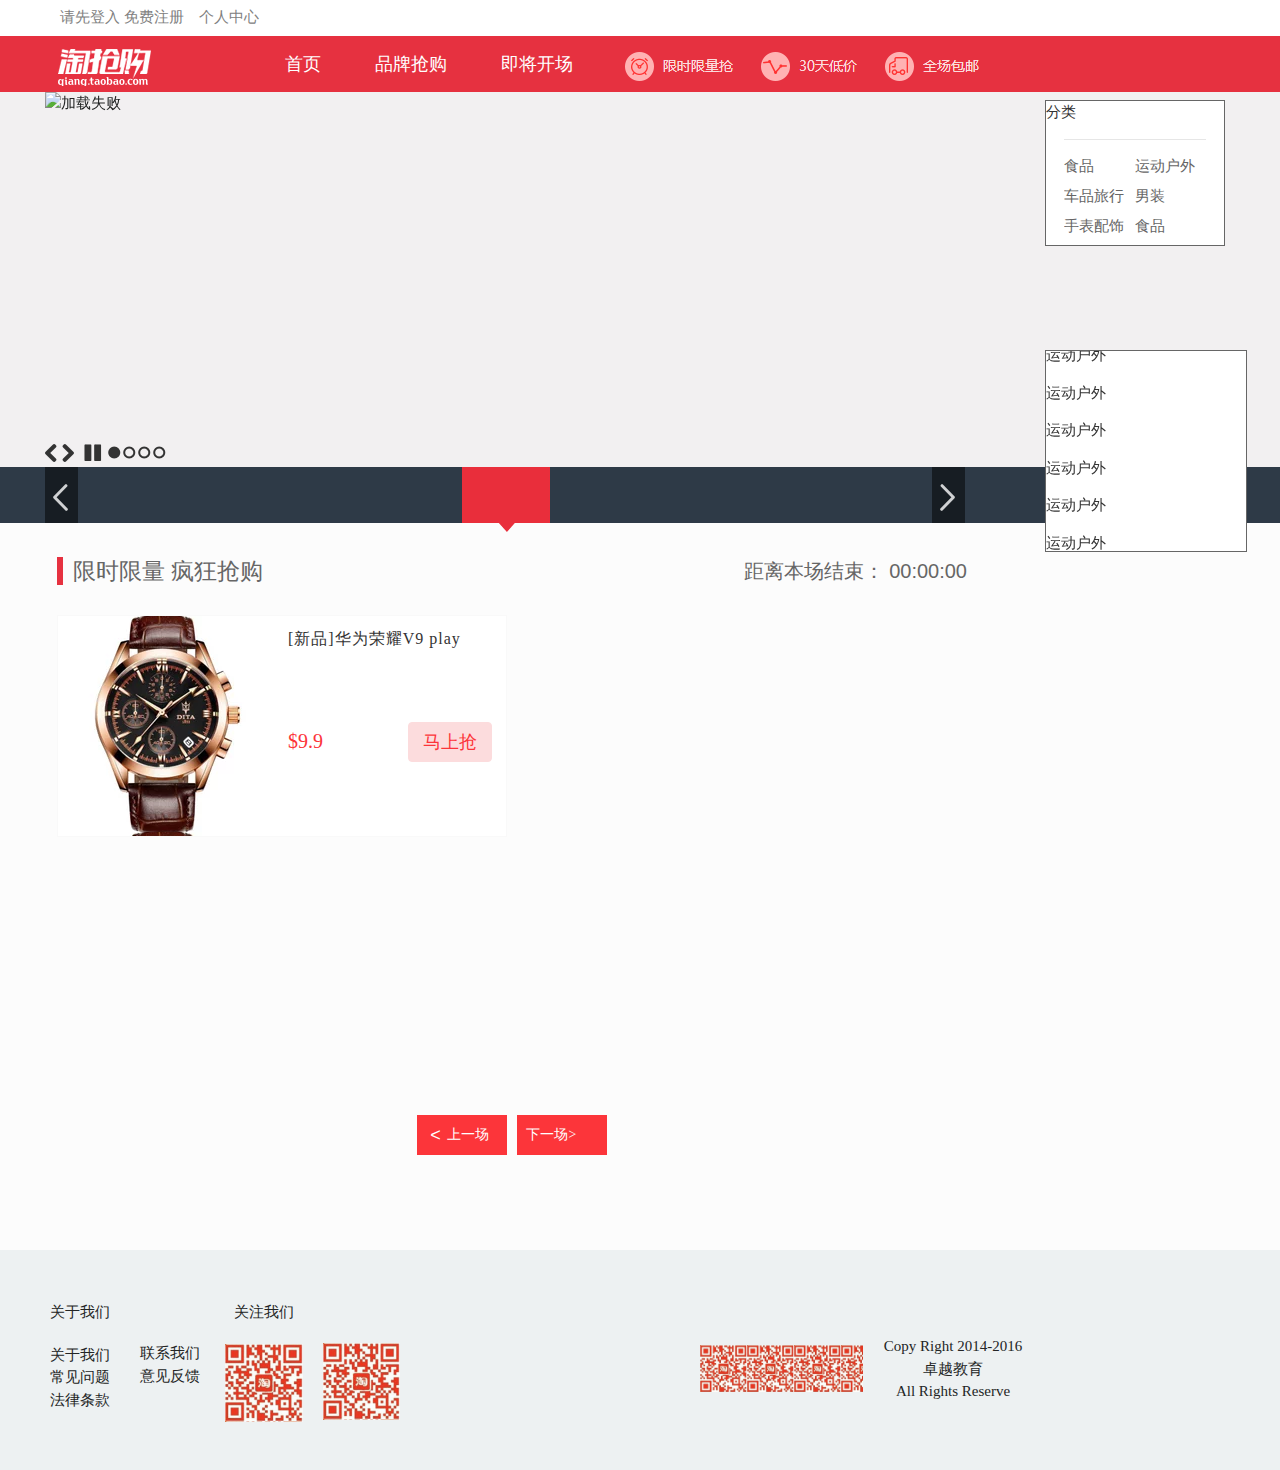
==== 电商秒杀/index.html @ d6d314f8 "秒杀前台" ====
<!DOCTYPE html>
<html>
<head lang="en">
    <meta charset="UTF-8">
    <title>秒杀首页</title>
</head>
<link rel="stylesheet" href="./css/index.css"/>
<link rel="stylesheet" href="css/example.css">
<link rel="stylesheet" href="css/font-awesome.min.css">
<body>
<div id='rtt'></div>
<!-----------------------登入-------------- -->
    <div id="sitenav">
        <div id="safe_nav">
            <ul>
                <li class="sitelogin" id="not_login">
                    <div>
                        <span class="h to_log_re" >请先登入</span>
                        <span class="h to_log_re">免费注册</span>
                    </div>
                </li>
                <li class="sitelogin"  id="ok_login">
                    <div>
                        <span class="h" id="user_login">hi,gun and rose</span>
                        <span class="h" id="quite">退出</span>
                    </div>
                </li>
                <li class="sitelogin">
                    <div>
                        <span class="h" id="person">个人中心</span>
                    </div>
                </li>
            </ul>
        </div>
    </div>
<!-----------------------首页-------------- -->
    <div class="app-nav">
        <div class="safewith float">
            <span class="logo"></span>
            <ul class="nav-list">
                <li class="nav"><span>首页</span></li>
                <li class="nav"><span>品牌抢购</span></li>
                <li class="nav"><span>即将开场</span></li>
            </ul>
            <span class="sit-nav"></span>
        </div>
    </div>
<!-----------------------banner-------------- -->
    <div class="banner">
        <div class="safewith float">
            <div class="promo">
                <div class="container">
                    <div id="slides">
                        <img id="img1" src="" alt="加载失败">
                        <img id="img2" src="" alt="加载失败">
                        <img id="img3" src="" alt="加载失败">
                        <img id="img4" src="" alt="加载失败">
                    </div>
                </div>
        </div>
    </div>
    </div>
<!-----------------------时间条-------------- -->
    <div class="time-select">
        <div class="safewith">
            <div class="time-box">
                <div class="trigger-bar">
                    <span class="next" id="howshow"></span>
                    <span class="pre" id="showpre"></span>
                </div>
                <div class="active-time"></div>
                <div class="scrollable-panel">
                    <div class="scrollable-wrap">
                        <!--<div class="scrollable-content">-->
                            <!--<p class="time">8:00</p>-->
                            <!--<p class="text">已开抢</p>-->
                        <!--</div>-->

                    </div>
                </div>
            </div>
        </div>
    </div>
<!------------------------------------- -->
    <div class="contain">
        <div class="contain-safewith">
            <div class="content">
                <div class="show-box">
                    <div class="title">
                        <h3>限时限量 疯狂抢购</h3>
                        <div class="title-r">
                            <span>距离本场结束：</span>
                            <span id="addtime">00:00:00</span>
                        </div>
                    </div>
                    <div class="qg-limit-list">
                        <a class="qg-item">
                            <div class="qg-img" style="background: url('./img/ACC/ACC1.png')"></div>
                            <div class="qg-detail">
                                <div class="name">
                                    <p class="des">[新品]华为荣耀V9 play</p>
                                </div>
                                <div class="link">
                                    <div class="price">
                                        <span class="promo-price">$9.9</span>
                                    </div>
                                    <div class="link-btn">马上抢</div>
                                </div>
                                <div class="process"></div>
                            </div>
                        </a>
                        <!--<a class="qg-item">-->
                            <!--<div class="qg-img" style="background: url('./img/ACC/ACC1.png')"></div>-->
                            <!--<div class="qg-detail">-->
                                <!--<div class="name">-->
                                    <!--<p class="des">[新品]华为荣耀V9 play</p>-->
                                <!--</div>-->
                                <!--<div class="link">-->
                                    <!--<div class="price">-->
                                        <!--<span class="promo-price">$9.9</span>-->
                                    <!--</div>-->
                                    <!--<div class="link-btn">马上抢</div>-->
                                <!--</div>-->
                                <!--<div class="process"></div>-->
                            <!--</div>-->
                        <!--</a>-->

                    </div>
                    <div class="trigger-btn">
                        <span class="pre J_QGPrev"><i>&lt;</i>上一场</span>
                        <span class="next J_QGNext">下一场<i>&gt;</i></span>
                    </div >
                </div>

            </div>
            <div class="aside" style="position: fixed; top: 100px; left: 1045px;">
                <p>分类</p>
                <ul class="category">
                    <li>食品</li>
                    <li>运动户外</li>
                    <li>车品旅行</li>
                    <li>男装</li>
                    <li>手表配饰</li>
                    <li>食品</li>
                </ul>
            </div>
            <div class="aside2" style="position: fixed; top: 350px; left: 1045px;height: 200px">
                <div class="hero">
                    <p>运动户外</p>
                    <p>运动户外</p>
                    <p>运动户外</p>
                    <p>运动户外</p>
                    <p>运动户外</p>
                    <p>运动户外</p>
                    <p>运动户外</p>
                </div>
                <p>运动户外</p>
                <!--<p>车品旅行</p>-->
                <!--<p>车品旅行</p>-->

            </div>
        </div>

    </div>
<!----------------------------------------------->
<div id="footer">
    <div class="safewith">
        <div class="vertical_head"></div>
        <div id="footer_1" class="vertical_body">
            <div class="vertical_body"><span>关于我们</span></div>
            <div id="footer_1_2" class="vertical_body">
                <ul class="vertical_body">
                    <li>关于我们</li>
                    <li>常见问题</li>
                    <li>法律条款</li>
                </ul>
            </div>
        </div>
        <div id="footer_2" class="vertical_body">
            <div><span>联系我们</span></div>
            <div><span>意见反馈</span></div>
        </div>
        <div id="footer_3" class="vertical_body">
            <div class="vertical_body"><span>关注我们</span></div>
            <div id="footer_3_2"></div>
        </div>
        <div id="footer_4" class="vertical_body">
            <div id="footer_4_1"></div>
        </div>
        <div id="footer_5" class="vertical_body">
            <div id="footer_5_1"></div>
        </div>
        <div id="footer_6" class="vertical_body">
            <div><span>Copy Right 2014-2016</span></div>
            <div><span>卓越教育</span></div>
            <div><span>All Rights Reserve</span></div>
        </div>
    </div>
</div>
</body>
<script src="./js/jquery-1.12.3.min.js"></script>
<script src="js/cout-down.js"></script>
<script src="./js/showUI.js"></script>
<script src="./js/index.js"></script>
<script src="js/jquery.slides.min.js"></script>
<script>
    $(function() {
        $('#slides').slidesjs({
            width: 920,
            height: 340,
            play: {
                active: true,
                auto: true,
                interval: 2000,
                swap: true
            }
        });
    });
</script>
</html>
---- 电商秒杀/css/index.css ----
*{
    margin: 0;
    padding: 0;
    font-family: 微软雅黑;
}
.float{
    clear: both;
}
.safewith{
    width: 1190px;
    margin: 0 auto;
}
#sitenav{
    background-color: #ffffff;
    height: 36px;
}
#safe_nav{
    width: 1190px;
    margin: 0 auto;
    height: 35px;
}
.h{
    line-height: 35px;
    cursor:pointer;
    color:gray;
}
.h:hover{
    color:red;
}
.sitelogin{
    list-style: none;
    float: left;
    margin-left: 15px;
}
/*****************************   *****************************/
.app-nav{
    height: 56px;
    background-color: #e63140;
    width: 100%;
}
.logo{
    float: left;
    width: 105px;
    height: 40px;
    margin: 10px 100px 0 8px;
   background: url("../img/logo.png");
    text-indent: -99999px;
    overflow: hidden;
}
.nav-list{
    padding-top: 14px;
   float: left;
}
.nav{
    text-align: -webkit-match-parent;
    list-style: none;
    display:list-item ;
    float: left;
}

.nav span{
    height: 29px;
    line-height: 29px;
    padding: 0 12px;
    margin: 0 15px;
    font-size: 18px;
    color: #ffffff;
    cursor:pointer;
}
.nav span:hover{
    border-radius: 4px;
    background-color: #ffffff;
    color: #fa2b3c;
    text-decoration: none;
    cursor:pointer;
}
.sit-nav{
    background: url("../img/sit-nav.png");
    text-indent: -99999px;
    overflow: hidden;
    height: 40px;
    margin: 6px 100px 0 8px;
    float: left;
    width: 420px;
}
/****************************************************8*/
.time-select{
    height: 56px;
    background-color: #2e3a47;
    min-width: 1190px;
    width: 100%;
    display: block;
}
.time-box{
    float: left;
    width: 920px;
    position: relative;
    height: 56px;
}
.next{
    right: 0;
    background-position: -43px -84px;
    position: absolute;
    top: 0;
    width: 33px;
    height: 56px;
    background: #171d23 ;
    cursor: pointer;
}
#howshow{
    background-image:url('../img/tu.png');
    background-position: -45px -83px;
    background-repeat: no-repeat;
    display: inline-block;
    vertical-align: middle;
}
#showpre{
    background-image:url('../img/tu.png');
    background-position: 0px -83px;
    background-repeat: no-repeat;
    display: inline-block;
    vertical-align: middle;
}
.pre{
    left: 0;
    background-position: 0 -84px;
    position: absolute;
    top: 0;
    width: 33px;
    height: 56px;
    background: #171d23;
    cursor: pointer;
}
.active-time{
    position: absolute;
    top: 0;
    left: 415px;
    background: url(../img/tu.png) no-repeat 2px -179px;
    width: 90px;
    height: 66px;
}
.scrollable-panel{
    position: relative;
    width: 845px;
    height: 56px;
    margin: 0 33px;
    padding: 0 4px;
    overflow: hidden;
    display: block;
}
.scrollable-wrap{
    position: absolute;
    width: 2726px;
    transition: -webkit-transform 0.2s;
   // transform: translate3d(0px, 0px, 0px);
    backface-visibility: hidden
}
.scrollable-content{
    float: left;
    width: 94px;
    padding-top: 0px;
    overflow: hidden;
    cursor: pointer;
    display: block;
}
.time{
    font-family: Helvetica,arial,sans-serif;
    font-size: 22px;
    font-weight: 700;
    color: #888;
    text-align: center;
    line-height: 22px
}
.text{
    font-size: 12px;
    color: #666;
    text-align: center;
    line-height: 14px;
}
/****************************************************8*/

.contain{
    width: 100%;
    padding-top: 28px;
    padding-bottom: 60px;
    float: left;
}
.contain-safewith{
    position: relative;
    width: 1190px;
    margin: 0 auto;
    clear: none!important;
}
.content{
    width: 920px;
    padding-left: 12px;
    margin-right: 40px;
    float: left;
}

.show-box{
    padding-bottom: 35px;
    display: block;
}
.title{
    position: relative;
    height: 34px;
    font-size: 20px;
    color: #666;
}

.title>h3{
    height: 28px;
    line-height: 28px;
    margin-top: 6px;
    padding-left: 10px;
    border-left: 6px solid #e63140;
    font-weight: 400;
}
.title-r{
    position: absolute;
    right: 10px;
    top: -6px;
    font-size: 100%;
    clear: none!important;
}
.title-r>span{
    display: inline-block;
    height: 34px;
    line-height: 40px;
    color: #666;
    font-family: "Microsoft Yahei",tahoma,arial,"Hiragino Sans GB";
    vertical-align: top;
}

.qg-limit-list{
    min-height: 500px;
    margin-top: 24px;
    width: 932px;
     float: left;
}
#ok_login{
display: none;
}
.active1>p{
    color: white;
}
/*-******************** 商品show**********************************/
.qg-item{
    position: relative;
    display: block;
    float: left;
    width: 448px;
    border: 1px solid #f9f9f9;
    height: 220px;
    margin-bottom: 10px;
    margin-right: 10px;
    background-color: #ffffff;
    cursor: pointer;
}

.qg-item:hover{
    border:1px solid red;
}

.qg-img{
    float: left;
    width: 220px;
    height: 220px;
    margin-right: 10px;
    text-align: center;
    background-position: center;
}
.qg-detail{
    float: left;
    width: 204px;
    padding-top: 10px;
    overflow: hidden;
}

.name{
    height: 74px;
}
.des{
    line-height: 26px;
    font-size: 16px;
    color: #333;
    letter-spacing: 1px;
    display: -webkit-box;
    -webkit-line-clamp: 2;
    -webkit-box-orient: vertical;
    overflow: hidden
}

.link{
    position: relative;
    padding-top: 26px;
}
.price{
    font-size: 0;
    font-family: arial,sans-serif;
    display: block;
}
.promo-price{
    line-height: 30px;
    font-size: 20px;
    color: #fc353a;
}

.link-btn{
    border-radius: 4px;
    font-size: 18px;
    line-height: 38px;
    text-align: center;
    color: #fc353a;
    background-color: #fcdcdd;
    position: absolute;
    right: 0;
    top: 22px;
    width: 82px;
    height: 38px;
    border: 1px solid #fcdcdd
}
.process{
    margin-top: 10px
}
/*-******************** 商品show**********************************/

.trigger-btn{
    margin-right: 10px;
    padding-top: 26px;
    text-align: center;
    font-size: 0;
    display: block;
    -webkit-font-smoothing: antialiased;
}

.J_QGPrev{
    margin-right: 10px;
    padding-left: 30px;
    text-align: left;
    display: inline-block;
    position: relative;
    width: 60px;
    height: 40px;
    line-height: 40px;
    cursor: pointer;
    background-color: #fc353a;
    color: #fff;
    font-size: 14px;
}
.J_QGPrev>i{
    left: 13px;
    position: absolute;
    top: 0;
    font-family: arial,sans-serif;
    font-size: 18px;
    vertical-align: middle;
    text-align: left;
    line-height: 40px;
    color: #fff;
}

.J_QGNext{
    padding-right: 30px;
    text-align: right;
    display: inline-block;
    position: relative;
    width: 60px;
    height: 40px;
    line-height: 40px;
    cursor: pointer;
    background-color: #fc353a;
    color: #fff;
    font-size: 14px;
}

.J_QGNext.i{
    right: 13px;
    position: absolute;
    top: 0;
    font-family: arial,sans-serif;
    font-size: 18px;
    vertical-align: middle;
    font-style: italic;
    text-align: right;
    line-height: 40px;
    cursor: pointer;
    color: #fff;
}
/**********************分类*******************************/
.aside{
    z-index: 100;
    width: 178px;
    right: 46px;
    background-color: #fff;
    overflow: hidden;
    border: 1px solid  #666;
}
.aside2{
    z-index: 100;
    width: 200px;
    right: 46px;
    background-color: #fff;
    overflow: hidden;
    border: 1px solid  #666;
}
.category{
    padding-top: 15px;
    padding-bottom: 14px;
    margin: 0 18px;
    border-top: 1px solid #e6e6e6;
    clear: none!important;
    list-style: none;
    color: #666;
}
.category>li{
    float: left;
    width: 71px;
    height: 24px;
    margin-bottom: 6px;
    overflow: hidden;
    display: list-item;
    text-align: -webkit-match-parent;
    cursor: pointer;
}
.category>li:hover{
    background-color: red;
    color: white;
    border-radius: 4px;
}
/***************************/
#rtt {width:50px; height:50px; background:url('../img/rrt.png'); background-size:cover; position:fixed; right:50px; bottom:50px; border-radius: 5px; z-index:1000; display:none;}
h1{text-align:center;}/*  返回顶部*/
/**********************************banner******************************************/
.banner{
    height: 375px;
    width: 100%;
    background-color: #f2f0f1;
}
.promo{
    position: relative;
    float: left;
    width: 920px;
    height:  375px;
    overflow: hidden;
    background-color: #f2f0f1;
}
/*8**************************************************/
#slides {
    display: none
}

#slides .slidesjs-navigation {
    margin-top:5px;
}

a.slidesjs-next,
a.slidesjs-previous,
a.slidesjs-play,
a.slidesjs-stop {
    background-image: url(../img/btns-next-prev.png);
    background-repeat: no-repeat;
    display:block;
    width:12px;
    height:18px;
    overflow: hidden;
    text-indent: -9999px;
    float: left;
    margin-right:5px;
}

a.slidesjs-next {
    margin-right:10px;
    background-position: -12px 0;
}

a:hover.slidesjs-next {
    background-position: -12px -18px;
}

a.slidesjs-previous {
    background-position: 0 0;
}

a:hover.slidesjs-previous {
    background-position: 0 -18px;
}

a.slidesjs-play {
    width:15px;
    background-position: -25px 0;
}

a:hover.slidesjs-play {
    background-position: -25px -18px;
}

a.slidesjs-stop {
    width:18px;
    background-position: -41px 0;
}

a:hover.slidesjs-stop {
    background-position: -41px -18px;
}

.slidesjs-pagination {
    margin: 7px 0 0;

    list-style: none;
}

.slidesjs-pagination li {
    float: left;
    margin: 0 1px;
}

.slidesjs-pagination li a {
    display: block;
    width: 13px;
    height: 0;
    padding-top: 13px;
    background-image: url(../img/pagination.png);
    background-position: 0 0;
    float: left;
    overflow: hidden;
}

.slidesjs-pagination li a.active,
.slidesjs-pagination li a:hover.active {
    background-position: 0 -13px
}

.slidesjs-pagination li a:hover {
    background-position: 0 -26px
}

#slides a:link,
#slides a:visited {
    color: #333
}

#slides a:hover,
#slides a:active {
    color: #9e2020
}

.navbar {
    overflow: hidden
}
#slides {
    display: none
}

.container {
    margin: 0 auto
}

/******************************************************************footer*/
.vertical_head{ /*羊肉串--签字*/
    width: 1px;
    height: 100%;
    display: inline-block;/*与其他元素在同一行显示*/
    vertical-align: middle;/*垂直方向的居中方式*/
}
.vertical_body{/*羊肉串--每一部分*/
    display: inline-block;/*与其他元素在同一行显示*/
    vertical-align: middle;/*垂直方向的居中方式*/
    text-align: center;
}
#footer{
    height: 220px;
    width: 100%;
    background-color:  #edf1f2;
    float: left;
}
#footer_1{
    height: 120px;
    width:70px;
    text-align: center;
    vertical-align: middle;
    float: left;
    font-size: 15px;
    margin-top: 50px;
}
#footer_1_2>ul{
    margin-top:20px;
}
#footer_1_2 li{
    list-style: none;

}
#footer_2{
    float: left;
    height: 120px;
    width:70px;
    text-align: center;
    vertical-align: middle;
    font-size: 15px;
    margin-top: 92px;
    margin-left: 20px;
}
#footer_3{
    float: left;
    height:120px;
    width:78px;
    text-align: center;
    vertical-align: middle;
    font-size: 15px;
    margin-top: 50px;
    margin-left: 20px;
}
#footer_3_2{
    margin-top: 20px;
    background-image: url("../img/footer.png");
    background-size: contain;
    height: 78px;
    width: 78px;
}
#footer_4{
    float: left;
    height: 120px;
    width:77px;
    text-align: center;
    vertical-align: middle;
    font-size: 15px;
    margin-top: 93px;
    margin-left: 20px;
}
#footer_4_1{
    background-image: url("../img/footer.png");
    background-size: contain;
    height: 77px;
    width: 77px;
}
#footer_5{
    float: left;
    height: 120px;
    width:163px;
    text-align: center;
    vertical-align: middle;
    font-size: 15px;
    margin-left:300px;
    margin-top: 95px;
}
#footer_5_1{
    background-image: url("../img/footer.png");
    background-size: contain;
    height: 47px;
    width: 163px;
}
#footer_6{
    float: left;
    height: 120px;
    width:180px;
    text-align: center;
    vertical-align: middle;
    font-size: 15px;
    margin-top:85px;
}
---- 电商秒杀/css/example.css ----
/*!
 * Bootstrap v2.2.2
 *
 * Copyright 2012 Twitter, Inc
 * Licensed under the Apache License v2.0
 * http://www.apache.org/licenses/LICENSE-2.0
 *
 * Designed and built with all the love in the world @twitter by @mdo and @fat.
 */
.clearfix {
  *zoom: 1;
}
.clearfix:before,
.clearfix:after {
  display: table;
  content: "";
  line-height: 0;
}
.clearfix:after {
  clear: both;
}
.hide-text {
  font: 0/0 a;
  color: transparent;
  text-shadow: none;
  background-color: transparent;
  border: 0;
}
.input-block-level {
  display: block;
  width: 100%;
  min-height: 30px;
  -webkit-box-sizing: border-box;
  -moz-box-sizing: border-box;
  box-sizing: border-box;
}
article,
aside,
details,
figcaption,
figure,
footer,
header,
hgroup,
nav,
section {
  display: block;
}
audio,
canvas,
video {
  display: inline-block;
  *display: inline;
  *zoom: 1;
}
audio:not([controls]) {
  display: none;
}
html {
  font-size: 100%;
  -webkit-text-size-adjust: 100%;
  -ms-text-size-adjust: 100%;
}
a:focus {
  outline: thin dotted #333;
  outline: 5px auto -webkit-focus-ring-color;
  outline-offset: -2px;
}
a:hover,
a:active {
  outline: 0;
}
sub,
sup {
  position: relative;
  font-size: 75%;
  line-height: 0;
  vertical-align: baseline;
}
sup {
  top: -0.5em;
}
sub {
  bottom: -0.25em;
}
img {
  /* Responsive images (ensure images don't scale beyond their parents) */

  max-width: 100%;
  /* Part 1: Set a maxium relative to the parent */

  width: auto\9;
  /* IE7-8 need help adjusting responsive images */

  height: auto;
  /* Part 2: Scale the height according to the width, otherwise you get stretching */

  vertical-align: middle;
  border: 0;
  -ms-interpolation-mode: bicubic;
}
#map_canvas img,
.google-maps img {
  max-width: none;
}
button,
input,
select,
textarea {
  margin: 0;
  font-size: 100%;
  vertical-align: middle;
}
button,
input {
  *overflow: visible;
  line-height: normal;
}
button::-moz-focus-inner,
input::-moz-focus-inner {
  padding: 0;
  border: 0;
}
button,
html input[type="button"],
input[type="reset"],
input[type="submit"] {
  -webkit-appearance: button;
  cursor: pointer;
}
label,
select,
button,
input[type="button"],
input[type="reset"],
input[type="submit"],
input[type="radio"],
input[type="checkbox"] {
  cursor: pointer;
}
input[type="search"] {
  -webkit-box-sizing: content-box;
  -moz-box-sizing: content-box;
  box-sizing: content-box;
  -webkit-appearance: textfield;
}
input[type="search"]::-webkit-search-decoration,
input[type="search"]::-webkit-search-cancel-button {
  -webkit-appearance: none;
}
textarea {
  overflow: auto;
  vertical-align: top;
}
@media print {
  * {
    text-shadow: none !important;
    color: #000 !important;
    background: transparent !important;
    box-shadow: none !important;
  }
  a,
  a:visited {
    text-decoration: underline;
  }
  a[href]:after {
    content: " (" attr(href) ")";
  }
  abbr[title]:after {
    content: " (" attr(title) ")";
  }
  .ir a:after,
  a[href^="javascript:"]:after,
  a[href^="#"]:after {
    content: "";
  }
  pre,
  blockquote {
    border: 1px solid #999;
    page-break-inside: avoid;
  }
  thead {
    display: table-header-group;
  }
  tr,
  img {
    page-break-inside: avoid;
  }
  img {
    max-width: 100% !important;
  }
  @page  {
    margin: 0.5cm;
  }
  p,
  h2,
  h3 {
    orphans: 3;
    widows: 3;
  }
  h2,
  h3 {
    page-break-after: avoid;
  }
}
body {
  margin: 0;
  font-family: "Helvetica Neue", Helvetica, Arial, sans-serif;
  font-size: 14px;
  line-height: 20px;
  color: #333333;
  background-color: #ffffff;
}
/*a {
  color: #0088cc;
  text-decoration: none;
}
a:hover {
  color: #005580;
  text-decoration: underline;
}*/
.img-rounded {
  -webkit-border-radius: 6px;
  -moz-border-radius: 6px;
  border-radius: 6px;
}
.img-polaroid {
  padding: 4px;
  background-color: #fff;
  border: 1px solid #ccc;
  border: 1px solid rgba(0, 0, 0, 0.2);
  -webkit-box-shadow: 0 1px 3px rgba(0, 0, 0, 0.1);
  -moz-box-shadow: 0 1px 3px rgba(0, 0, 0, 0.1);
  box-shadow: 0 1px 3px rgba(0, 0, 0, 0.1);
}
.img-circle {
  -webkit-border-radius: 500px;
  -moz-border-radius: 500px;
  border-radius: 500px;
}
.row {
  margin-left: -20px;
  *zoom: 1;
}
.row:before,
.row:after {
  display: table;
  content: "";
  line-height: 0;
}
.row:after {
  clear: both;
}
[class*="span"] {
  float: left;
  min-height: 1px;
  margin-left: 20px;
}
.container,
.navbar-static-top .container,
.navbar-fixed-top .container,
.navbar-fixed-bottom .container {
  width: 940px;
}
.span12 {
  width: 940px;
}
.span11 {
  width: 860px;
}
.span10 {
  width: 780px;
}
.span9 {
  width: 700px;
}
.span8 {
  width: 620px;
}
.span7 {
  width: 540px;
}
.span6 {
  width: 460px;
}
.span5 {
  width: 380px;
}
.span4 {
  width: 300px;
}
.span3 {
  width: 220px;
}
.span2 {
  width: 140px;
}
.span1 {
  width: 60px;
}
.offset12 {
  margin-left: 980px;
}
.offset11 {
  margin-left: 900px;
}
.offset10 {
  margin-left: 820px;
}
.offset9 {
  margin-left: 740px;
}
.offset8 {
  margin-left: 660px;
}
.offset7 {
  margin-left: 580px;
}
.offset6 {
  margin-left: 500px;
}
.offset5 {
  margin-left: 420px;
}
.offset4 {
  margin-left: 340px;
}
.offset3 {
  margin-left: 260px;
}
.offset2 {
  margin-left: 180px;
}
.offset1 {
  margin-left: 100px;
}
.row-fluid {
  width: 100%;
  *zoom: 1;
}
.row-fluid:before,
.row-fluid:after {
  display: table;
  content: "";
  line-height: 0;
}
.row-fluid:after {
  clear: both;
}
.row-fluid [class*="span"] {
  display: block;
  width: 100%;
  min-height: 30px;
  -webkit-box-sizing: border-box;
  -moz-box-sizing: border-box;
  box-sizing: border-box;
  float: left;
  margin-left: 2.127659574468085%;
  *margin-left: 2.074468085106383%;
}
.row-fluid [class*="span"]:first-child {
  margin-left: 0;
}
.row-fluid .controls-row [class*="span"] + [class*="span"] {
  margin-left: 2.127659574468085%;
}
.row-fluid .span12 {
  width: 100%;
  *width: 99.94680851063829%;
}
.row-fluid .span11 {
  width: 91.48936170212765%;
  *width: 91.43617021276594%;
}
.row-fluid .span10 {
  width: 82.97872340425532%;
  *width: 82.92553191489361%;
}
.row-fluid .span9 {
  width: 74.46808510638297%;
  *width: 74.41489361702126%;
}
.row-fluid .span8 {
  width: 65.95744680851064%;
  *width: 65.90425531914893%;
}
.row-fluid .span7 {
  width: 57.44680851063829%;
  *width: 57.39361702127659%;
}
.row-fluid .span6 {
  width: 48.93617021276595%;
  *width: 48.88297872340425%;
}
.row-fluid .span5 {
  width: 40.42553191489362%;
  *width: 40.37234042553192%;
}
.row-fluid .span4 {
  width: 31.914893617021278%;
  *width: 31.861702127659576%;
}
.row-fluid .span3 {
  width: 23.404255319148934%;
  *width: 23.351063829787233%;
}
.row-fluid .span2 {
  width: 14.893617021276595%;
  *width: 14.840425531914894%;
}
.row-fluid .span1 {
  width: 6.382978723404255%;
  *width: 6.329787234042553%;
}
.row-fluid .offset12 {
  margin-left: 104.25531914893617%;
  *margin-left: 104.14893617021275%;
}
.row-fluid .offset12:first-child {
  margin-left: 102.12765957446808%;
  *margin-left: 102.02127659574467%;
}
.row-fluid .offset11 {
  margin-left: 95.74468085106382%;
  *margin-left: 95.6382978723404%;
}
.row-fluid .offset11:first-child {
  margin-left: 93.61702127659574%;
  *margin-left: 93.51063829787232%;
}
.row-fluid .offset10 {
  margin-left: 87.23404255319149%;
  *margin-left: 87.12765957446807%;
}
.row-fluid .offset10:first-child {
  margin-left: 85.1063829787234%;
  *margin-left: 84.99999999999999%;
}
.row-fluid .offset9 {
  margin-left: 78.72340425531914%;
  *margin-left: 78.61702127659572%;
}
.row-fluid .offset9:first-child {
  margin-left: 76.59574468085106%;
  *margin-left: 76.48936170212764%;
}
.row-fluid .offset8 {
  margin-left: 70.2127659574468%;
  *margin-left: 70.10638297872339%;
}
.row-fluid .offset8:first-child {
  margin-left: 68.08510638297872%;
  *margin-left: 67.9787234042553%;
}
.row-fluid .offset7 {
  margin-left: 61.70212765957446%;
  *margin-left: 61.59574468085106%;
}
.row-fluid .offset7:first-child {
  margin-left: 59.574468085106375%;
  *margin-left: 59.46808510638297%;
}
.row-fluid .offset6 {
  margin-left: 53.191489361702125%;
  *margin-left: 53.085106382978715%;
}
.row-fluid .offset6:first-child {
  margin-left: 51.063829787234035%;
  *margin-left: 50.95744680851063%;
}
.row-fluid .offset5 {
  margin-left: 44.68085106382979%;
  *margin-left: 44.57446808510638%;
}
.row-fluid .offset5:first-child {
  margin-left: 42.5531914893617%;
  *margin-left: 42.4468085106383%;
}
.row-fluid .offset4 {
  margin-left: 36.170212765957444%;
  *margin-left: 36.06382978723405%;
}
.row-fluid .offset4:first-child {
  margin-left: 34.04255319148936%;
  *margin-left: 33.93617021276596%;
}
.row-fluid .offset3 {
  margin-left: 27.659574468085104%;
  *margin-left: 27.5531914893617%;
}
.row-fluid .offset3:first-child {
  margin-left: 25.53191489361702%;
  *margin-left: 25.425531914893618%;
}
.row-fluid .offset2 {
  margin-left: 19.148936170212764%;
  *margin-left: 19.04255319148936%;
}
.row-fluid .offset2:first-child {
  margin-left: 17.02127659574468%;
  *margin-left: 16.914893617021278%;
}
.row-fluid .offset1 {
  margin-left: 10.638297872340425%;
  *margin-left: 10.53191489361702%;
}
.row-fluid .offset1:first-child {
  margin-left: 8.51063829787234%;
  *margin-left: 8.404255319148938%;
}
[class*="span"].hide,
.row-fluid [class*="span"].hide {
  display: none;
}
[class*="span"].pull-right,
.row-fluid [class*="span"].pull-right {
  float: right;
}
.container {
  margin-right: auto;
  margin-left: auto;
  *zoom: 1;
}
.container:before,
.container:after {
  display: table;
  content: "";
  line-height: 0;
}
.container:after {
  clear: both;
}
.container-fluid {
  padding-right: 20px;
  padding-left: 20px;
  *zoom: 1;
}
.container-fluid:before,
.container-fluid:after {
  display: table;
  content: "";
  line-height: 0;
}
.container-fluid:after {
  clear: both;
}
.btn {
  display: inline-block;
  *display: inline;
  /* IE7 inline-block hack */

  *zoom: 1;
  padding: 4px 12px;
  margin-bottom: 0;
  font-size: 14px;
  line-height: 20px;
  text-align: center;
  vertical-align: middle;
  cursor: pointer;
  color: #333333;
  text-shadow: 0 1px 1px rgba(255, 255, 255, 0.75);
  background-color: #f5f5f5;
  background-image: -moz-linear-gradient(top, #ffffff, #e6e6e6);
  background-image: -webkit-gradient(linear, 0 0, 0 100%, from(#ffffff), to(#e6e6e6));
  background-image: -webkit-linear-gradient(top, #ffffff, #e6e6e6);
  background-image: -o-linear-gradient(top, #ffffff, #e6e6e6);
  background-image: linear-gradient(to bottom, #ffffff, #e6e6e6);
  background-repeat: repeat-x;
  filter: progid:DXImageTransform.Microsoft.gradient(startColorstr='#ffffffff', endColorstr='#ffe6e6e6', GradientType=0);
  border-color: #e6e6e6 #e6e6e6 #bfbfbf;
  border-color: rgba(0, 0, 0, 0.1) rgba(0, 0, 0, 0.1) rgba(0, 0, 0, 0.25);
  *background-color: #e6e6e6;
  /* Darken IE7 buttons by default so they stand out more given they won't have borders */

  filter: progid:DXImageTransform.Microsoft.gradient(enabled = false);
  border: 1px solid #bbbbbb;
  *border: 0;
  border-bottom-color: #a2a2a2;
  -webkit-border-radius: 4px;
  -moz-border-radius: 4px;
  border-radius: 4px;
  *margin-left: .3em;
  -webkit-box-shadow: inset 0 1px 0 rgba(255,255,255,.2), 0 1px 2px rgba(0,0,0,.05);
  -moz-box-shadow: inset 0 1px 0 rgba(255,255,255,.2), 0 1px 2px rgba(0,0,0,.05);
  box-shadow: inset 0 1px 0 rgba(255,255,255,.2), 0 1px 2px rgba(0,0,0,.05);
}
.btn:hover,
.btn:active,
.btn.active,
.btn.disabled,
.btn[disabled] {
  color: #333333;
  background-color: #e6e6e6;
  *background-color: #d9d9d9;
}
.btn:active,
.btn.active {
  background-color: #cccccc \9;
}
.btn:first-child {
  *margin-left: 0;
}
.btn:hover {
  color: #333333;
  text-decoration: none;
  background-position: 0 -15px;
  -webkit-transition: background-position 0.1s linear;
  -moz-transition: background-position 0.1s linear;
  -o-transition: background-position 0.1s linear;
  transition: background-position 0.1s linear;
}
.btn:focus {
  outline: thin dotted #333;
  outline: 5px auto -webkit-focus-ring-color;
  outline-offset: -2px;
}
.btn.active,
.btn:active {
  background-image: none;
  outline: 0;
  -webkit-box-shadow: inset 0 2px 4px rgba(0,0,0,.15), 0 1px 2px rgba(0,0,0,.05);
  -moz-box-shadow: inset 0 2px 4px rgba(0,0,0,.15), 0 1px 2px rgba(0,0,0,.05);
  box-shadow: inset 0 2px 4px rgba(0,0,0,.15), 0 1px 2px rgba(0,0,0,.05);
}
.btn.disabled,
.btn[disabled] {
  cursor: default;
  background-image: none;
  opacity: 0.65;
  filter: alpha(opacity=65);
  -webkit-box-shadow: none;
  -moz-box-shadow: none;
  box-shadow: none;
}
.btn-large {
  padding: 11px 19px;
  font-size: 17.5px;
  -webkit-border-radius: 6px;
  -moz-border-radius: 6px;
  border-radius: 6px;
}
.btn-large [class^="icon-"],
.btn-large [class*=" icon-"] {
  margin-top: 4px;
}
.btn-small {
  padding: 2px 10px;
  font-size: 11.9px;
  -webkit-border-radius: 3px;
  -moz-border-radius: 3px;
  border-radius: 3px;
}
.btn-small [class^="icon-"],
.btn-small [class*=" icon-"] {
  margin-top: 0;
}
.btn-mini [class^="icon-"],
.btn-mini [class*=" icon-"] {
  margin-top: -1px;
}
.btn-mini {
  padding: 0 6px;
  font-size: 10.5px;
  -webkit-border-radius: 3px;
  -moz-border-radius: 3px;
  border-radius: 3px;
}
.btn-block {
  display: block;
  width: 100%;
  padding-left: 0;
  padding-right: 0;
  -webkit-box-sizing: border-box;
  -moz-box-sizing: border-box;
  box-sizing: border-box;
}
.btn-block + .btn-block {
  margin-top: 5px;
}
input[type="submit"].btn-block,
input[type="reset"].btn-block,
input[type="button"].btn-block {
  width: 100%;
}
.btn-primary.active,
.btn-warning.active,
.btn-danger.active,
.btn-success.active,
.btn-info.active,
.btn-inverse.active {
  color: rgba(255, 255, 255, 0.75);
}
.btn {
  border-color: #c5c5c5;
  border-color: rgba(0, 0, 0, 0.15) rgba(0, 0, 0, 0.15) rgba(0, 0, 0, 0.25);
}
.btn-primary {
  color: #ffffff;
  text-shadow: 0 -1px 0 rgba(0, 0, 0, 0.25);
  background-color: #006dcc;
  background-image: -moz-linear-gradient(top, #0088cc, #0044cc);
  background-image: -webkit-gradient(linear, 0 0, 0 100%, from(#0088cc), to(#0044cc));
  background-image: -webkit-linear-gradient(top, #0088cc, #0044cc);
  background-image: -o-linear-gradient(top, #0088cc, #0044cc);
  background-image: linear-gradient(to bottom, #0088cc, #0044cc);
  background-repeat: repeat-x;
  filter: progid:DXImageTransform.Microsoft.gradient(startColorstr='#ff0088cc', endColorstr='#ff0044cc', GradientType=0);
  border-color: #0044cc #0044cc #002a80;
  border-color: rgba(0, 0, 0, 0.1) rgba(0, 0, 0, 0.1) rgba(0, 0, 0, 0.25);
  *background-color: #0044cc;
  /* Darken IE7 buttons by default so they stand out more given they won't have borders */

  filter: progid:DXImageTransform.Microsoft.gradient(enabled = false);
}
.btn-primary:hover,
.btn-primary:active,
.btn-primary.active,
.btn-primary.disabled,
.btn-primary[disabled] {
  color: #ffffff;
  background-color: #0044cc;
  *background-color: #003bb3;
}
.btn-primary:active,
.btn-primary.active {
  background-color: #003399 \9;
}
.btn-warning {
  color: #ffffff;
  text-shadow: 0 -1px 0 rgba(0, 0, 0, 0.25);
  background-color: #faa732;
  background-image: -moz-linear-gradient(top, #fbb450, #f89406);
  background-image: -webkit-gradient(linear, 0 0, 0 100%, from(#fbb450), to(#f89406));
  background-image: -webkit-linear-gradient(top, #fbb450, #f89406);
  background-image: -o-linear-gradient(top, #fbb450, #f89406);
  background-image: linear-gradient(to bottom, #fbb450, #f89406);
  background-repeat: repeat-x;
  filter: progid:DXImageTransform.Microsoft.gradient(startColorstr='#fffbb450', endColorstr='#fff89406', GradientType=0);
  border-color: #f89406 #f89406 #ad6704;
  border-color: rgba(0, 0, 0, 0.1) rgba(0, 0, 0, 0.1) rgba(0, 0, 0, 0.25);
  *background-color: #f89406;
  /* Darken IE7 buttons by default so they stand out more given they won't have borders */

  filter: progid:DXImageTransform.Microsoft.gradient(enabled = false);
}
.btn-warning:hover,
.btn-warning:active,
.btn-warning.active,
.btn-warning.disabled,
.btn-warning[disabled] {
  color: #ffffff;
  background-color: #f89406;
  *background-color: #df8505;
}
.btn-warning:active,
.btn-warning.active {
  background-color: #c67605 \9;
}
.btn-danger {
  color: #ffffff;
  text-shadow: 0 -1px 0 rgba(0, 0, 0, 0.25);
  background-color: #da4f49;
  background-image: -moz-linear-gradient(top, #ee5f5b, #bd362f);
  background-image: -webkit-gradient(linear, 0 0, 0 100%, from(#ee5f5b), to(#bd362f));
  background-image: -webkit-linear-gradient(top, #ee5f5b, #bd362f);
  background-image: -o-linear-gradient(top, #ee5f5b, #bd362f);
  background-image: linear-gradient(to bottom, #ee5f5b, #bd362f);
  background-repeat: repeat-x;
  filter: progid:DXImageTransform.Microsoft.gradient(startColorstr='#ffee5f5b', endColorstr='#ffbd362f', GradientType=0);
  border-color: #bd362f #bd362f #802420;
  border-color: rgba(0, 0, 0, 0.1) rgba(0, 0, 0, 0.1) rgba(0, 0, 0, 0.25);
  *background-color: #bd362f;
  /* Darken IE7 buttons by default so they stand out more given they won't have borders */

  filter: progid:DXImageTransform.Microsoft.gradient(enabled = false);
}
.btn-danger:hover,
.btn-danger:active,
.btn-danger.active,
.btn-danger.disabled,
.btn-danger[disabled] {
  color: #ffffff;
  background-color: #bd362f;
  *background-color: #a9302a;
}
.btn-danger:active,
.btn-danger.active {
  background-color: #942a25 \9;
}
.btn-success {
  color: #ffffff;
  text-shadow: 0 -1px 0 rgba(0, 0, 0, 0.25);
  background-color: #5bb75b;
  background-image: -moz-linear-gradient(top, #62c462, #51a351);
  background-image: -webkit-gradient(linear, 0 0, 0 100%, from(#62c462), to(#51a351));
  background-image: -webkit-linear-gradient(top, #62c462, #51a351);
  background-image: -o-linear-gradient(top, #62c462, #51a351);
  background-image: linear-gradient(to bottom, #62c462, #51a351);
  background-repeat: repeat-x;
  filter: progid:DXImageTransform.Microsoft.gradient(startColorstr='#ff62c462', endColorstr='#ff51a351', GradientType=0);
  border-color: #51a351 #51a351 #387038;
  border-color: rgba(0, 0, 0, 0.1) rgba(0, 0, 0, 0.1) rgba(0, 0, 0, 0.25);
  *background-color: #51a351;
  /* Darken IE7 buttons by default so they stand out more given they won't have borders */

  filter: progid:DXImageTransform.Microsoft.gradient(enabled = false);
}
.btn-success:hover,
.btn-success:active,
.btn-success.active,
.btn-success.disabled,
.btn-success[disabled] {
  color: #ffffff;
  background-color: #51a351;
  *background-color: #499249;
}
.btn-success:active,
.btn-success.active {
  background-color: #408140 \9;
}
.btn-info {
  color: #ffffff;
  text-shadow: 0 -1px 0 rgba(0, 0, 0, 0.25);
  background-color: #49afcd;
  background-image: -moz-linear-gradient(top, #5bc0de, #2f96b4);
  background-image: -webkit-gradient(linear, 0 0, 0 100%, from(#5bc0de), to(#2f96b4));
  background-image: -webkit-linear-gradient(top, #5bc0de, #2f96b4);
  background-image: -o-linear-gradient(top, #5bc0de, #2f96b4);
  background-image: linear-gradient(to bottom, #5bc0de, #2f96b4);
  background-repeat: repeat-x;
  filter: progid:DXImageTransform.Microsoft.gradient(startColorstr='#ff5bc0de', endColorstr='#ff2f96b4', GradientType=0);
  border-color: #2f96b4 #2f96b4 #1f6377;
  border-color: rgba(0, 0, 0, 0.1) rgba(0, 0, 0, 0.1) rgba(0, 0, 0, 0.25);
  *background-color: #2f96b4;
  /* Darken IE7 buttons by default so they stand out more given they won't have borders */

  filter: progid:DXImageTransform.Microsoft.gradient(enabled = false);
}
.btn-info:hover,
.btn-info:active,
.btn-info.active,
.btn-info.disabled,
.btn-info[disabled] {
  color: #ffffff;
  background-color: #2f96b4;
  *background-color: #2a85a0;
}
.btn-info:active,
.btn-info.active {
  background-color: #24748c \9;
}
.btn-inverse {
  color: #ffffff;
  text-shadow: 0 -1px 0 rgba(0, 0, 0, 0.25);
  background-color: #363636;
  background-image: -moz-linear-gradient(top, #444444, #222222);
  background-image: -webkit-gradient(linear, 0 0, 0 100%, from(#444444), to(#222222));
  background-image: -webkit-linear-gradient(top, #444444, #222222);
  background-image: -o-linear-gradient(top, #444444, #222222);
  background-image: linear-gradient(to bottom, #444444, #222222);
  background-repeat: repeat-x;
  filter: progid:DXImageTransform.Microsoft.gradient(startColorstr='#ff444444', endColorstr='#ff222222', GradientType=0);
  border-color: #222222 #222222 #000000;
  border-color: rgba(0, 0, 0, 0.1) rgba(0, 0, 0, 0.1) rgba(0, 0, 0, 0.25);
  *background-color: #222222;
  /* Darken IE7 buttons by default so they stand out more given they won't have borders */

  filter: progid:DXImageTransform.Microsoft.gradient(enabled = false);
}
.btn-inverse:hover,
.btn-inverse:active,
.btn-inverse.active,
.btn-inverse.disabled,
.btn-inverse[disabled] {
  color: #ffffff;
  background-color: #222222;
  *background-color: #151515;
}
.btn-inverse:active,
.btn-inverse.active {
  background-color: #080808 \9;
}
button.btn,
input[type="submit"].btn {
  *padding-top: 3px;
  *padding-bottom: 3px;
}
button.btn::-moz-focus-inner,
input[type="submit"].btn::-moz-focus-inner {
  padding: 0;
  border: 0;
}
button.btn.btn-large,
input[type="submit"].btn.btn-large {
  *padding-top: 7px;
  *padding-bottom: 7px;
}
button.btn.btn-small,
input[type="submit"].btn.btn-small {
  *padding-top: 3px;
  *padding-bottom: 3px;
}
button.btn.btn-mini,
input[type="submit"].btn.btn-mini {
  *padding-top: 1px;
  *padding-bottom: 1px;
}
.btn-link,
.btn-link:active,
.btn-link[disabled] {
  background-color: transparent;
  background-image: none;
  -webkit-box-shadow: none;
  -moz-box-shadow: none;
  box-shadow: none;
}
.btn-link {
  border-color: transparent;
  cursor: pointer;
  color: #0088cc;
  -webkit-border-radius: 0;
  -moz-border-radius: 0;
  border-radius: 0;
}
.btn-link:hover {
  color: #005580;
  text-decoration: underline;
  background-color: transparent;
}
.btn-link[disabled]:hover {
  color: #333333;
  text-decoration: none;
}
.btn-group {
  position: relative;
  display: inline-block;
  *display: inline;
  /* IE7 inline-block hack */

  *zoom: 1;
  font-size: 0;
  vertical-align: middle;
  white-space: nowrap;
  *margin-left: .3em;
}
.btn-group:first-child {
  *margin-left: 0;
}
.btn-group + .btn-group {
  margin-left: 5px;
}
.btn-toolbar {
  font-size: 0;
  margin-top: 10px;
  margin-bottom: 10px;
}
.btn-toolbar > .btn + .btn,
.btn-toolbar > .btn-group + .btn,
.btn-toolbar > .btn + .btn-group {
  margin-left: 5px;
}
.btn-group > .btn {
  position: relative;
  -webkit-border-radius: 0;
  -moz-border-radius: 0;
  border-radius: 0;
}
.btn-group > .btn + .btn {
  margin-left: -1px;
}
.btn-group > .btn,
.btn-group > .dropdown-menu,
.btn-group > .popover {
  font-size: 14px;
}
.btn-group > .btn-mini {
  font-size: 10.5px;
}
.btn-group > .btn-small {
  font-size: 11.9px;
}
.btn-group > .btn-large {
  font-size: 17.5px;
}
.btn-group > .btn:first-child {
  margin-left: 0;
  -webkit-border-top-left-radius: 4px;
  -moz-border-radius-topleft: 4px;
  border-top-left-radius: 4px;
  -webkit-border-bottom-left-radius: 4px;
  -moz-border-radius-bottomleft: 4px;
  border-bottom-left-radius: 4px;
}
.btn-group > .btn:last-child,
.btn-group > .dropdown-toggle {
  -webkit-border-top-right-radius: 4px;
  -moz-border-radius-topright: 4px;
  border-top-right-radius: 4px;
  -webkit-border-bottom-right-radius: 4px;
  -moz-border-radius-bottomright: 4px;
  border-bottom-right-radius: 4px;
}
.btn-group > .btn.large:first-child {
  margin-left: 0;
  -webkit-border-top-left-radius: 6px;
  -moz-border-radius-topleft: 6px;
  border-top-left-radius: 6px;
  -webkit-border-bottom-left-radius: 6px;
  -moz-border-radius-bottomleft: 6px;
  border-bottom-left-radius: 6px;
}
.btn-group > .btn.large:last-child,
.btn-group > .large.dropdown-toggle {
  -webkit-border-top-right-radius: 6px;
  -moz-border-radius-topright: 6px;
  border-top-right-radius: 6px;
  -webkit-border-bottom-right-radius: 6px;
  -moz-border-radius-bottomright: 6px;
  border-bottom-right-radius: 6px;
}
.btn-group > .btn:hover,
.btn-group > .btn:focus,
.btn-group > .btn:active,
.btn-group > .btn.active {
  z-index: 2;
}
.btn-group .dropdown-toggle:active,
.btn-group.open .dropdown-toggle {
  outline: 0;
}
.btn-group > .btn + .dropdown-toggle {
  padding-left: 8px;
  padding-right: 8px;
  -webkit-box-shadow: inset 1px 0 0 rgba(255,255,255,.125), inset 0 1px 0 rgba(255,255,255,.2), 0 1px 2px rgba(0,0,0,.05);
  -moz-box-shadow: inset 1px 0 0 rgba(255,255,255,.125), inset 0 1px 0 rgba(255,255,255,.2), 0 1px 2px rgba(0,0,0,.05);
  box-shadow: inset 1px 0 0 rgba(255,255,255,.125), inset 0 1px 0 rgba(255,255,255,.2), 0 1px 2px rgba(0,0,0,.05);
  *padding-top: 5px;
  *padding-bottom: 5px;
}
.btn-group > .btn-mini + .dropdown-toggle {
  padding-left: 5px;
  padding-right: 5px;
  *padding-top: 2px;
  *padding-bottom: 2px;
}
.btn-group > .btn-small + .dropdown-toggle {
  *padding-top: 5px;
  *padding-bottom: 4px;
}
.btn-group > .btn-large + .dropdown-toggle {
  padding-left: 12px;
  padding-right: 12px;
  *padding-top: 7px;
  *padding-bottom: 7px;
}
.btn-group.open .dropdown-toggle {
  background-image: none;
  -webkit-box-shadow: inset 0 2px 4px rgba(0,0,0,.15), 0 1px 2px rgba(0,0,0,.05);
  -moz-box-shadow: inset 0 2px 4px rgba(0,0,0,.15), 0 1px 2px rgba(0,0,0,.05);
  box-shadow: inset 0 2px 4px rgba(0,0,0,.15), 0 1px 2px rgba(0,0,0,.05);
}
.btn-group.open .btn.dropdown-toggle {
  background-color: #e6e6e6;
}
.btn-group.open .btn-primary.dropdown-toggle {
  background-color: #0044cc;
}
.btn-group.open .btn-warning.dropdown-toggle {
  background-color: #f89406;
}
.btn-group.open .btn-danger.dropdown-toggle {
  background-color: #bd362f;
}
.btn-group.open .btn-success.dropdown-toggle {
  background-color: #51a351;
}
.btn-group.open .btn-info.dropdown-toggle {
  background-color: #2f96b4;
}
.btn-group.open .btn-inverse.dropdown-toggle {
  background-color: #222222;
}
.btn .caret {
  margin-top: 8px;
  margin-left: 0;
}
.btn-mini .caret,
.btn-small .caret,
.btn-large .caret {
  margin-top: 6px;
}
.btn-large .caret {
  border-left-width: 5px;
  border-right-width: 5px;
  border-top-width: 5px;
}
.dropup .btn-large .caret {
  border-bottom-width: 5px;
}
.btn-primary .caret,
.btn-warning .caret,
.btn-danger .caret,
.btn-info .caret,
.btn-success .caret,
.btn-inverse .caret {
  border-top-color: #ffffff;
  border-bottom-color: #ffffff;
}
.btn-group-vertical {
  display: inline-block;
  *display: inline;
  /* IE7 inline-block hack */

  *zoom: 1;
}
.btn-group-vertical > .btn {
  display: block;
  float: none;
  max-width: 100%;
  -webkit-border-radius: 0;
  -moz-border-radius: 0;
  border-radius: 0;
}
.btn-group-vertical > .btn + .btn {
  margin-left: 0;
  margin-top: -1px;
}
.btn-group-vertical > .btn:first-child {
  -webkit-border-radius: 4px 4px 0 0;
  -moz-border-radius: 4px 4px 0 0;
  border-radius: 4px 4px 0 0;
}
.btn-group-vertical > .btn:last-child {
  -webkit-border-radius: 0 0 4px 4px;
  -moz-border-radius: 0 0 4px 4px;
  border-radius: 0 0 4px 4px;
}
.btn-group-vertical > .btn-large:first-child {
  -webkit-border-radius: 6px 6px 0 0;
  -moz-border-radius: 6px 6px 0 0;
  border-radius: 6px 6px 0 0;
}
.btn-group-vertical > .btn-large:last-child {
  -webkit-border-radius: 0 0 6px 6px;
  -moz-border-radius: 0 0 6px 6px;
  border-radius: 0 0 6px 6px;
}
.navbar {
  overflow: visible;
  margin-bottom: 20px;
  *position: relative;
  *z-index: 2;
}
.navbar-inner {
  min-height: 40px;
  padding-left: 20px;
  padding-right: 20px;
  background-color: #fafafa;
  background-image: -moz-linear-gradient(top, #ffffff, #f2f2f2);
  background-image: -webkit-gradient(linear, 0 0, 0 100%, from(#ffffff), to(#f2f2f2));
  background-image: -webkit-linear-gradient(top, #ffffff, #f2f2f2);
  background-image: -o-linear-gradient(top, #ffffff, #f2f2f2);
  background-image: linear-gradient(to bottom, #ffffff, #f2f2f2);
  background-repeat: repeat-x;
  filter: progid:DXImageTransform.Microsoft.gradient(startColorstr='#ffffffff', endColorstr='#fff2f2f2', GradientType=0);
  border: 1px solid #d4d4d4;
  -webkit-border-radius: 4px;
  -moz-border-radius: 4px;
  border-radius: 4px;
  -webkit-box-shadow: 0 1px 4px rgba(0, 0, 0, 0.065);
  -moz-box-shadow: 0 1px 4px rgba(0, 0, 0, 0.065);
  box-shadow: 0 1px 4px rgba(0, 0, 0, 0.065);
  *zoom: 1;
}
.navbar-inner:before,
.navbar-inner:after {
  display: table;
  content: "";
  line-height: 0;
}
.navbar-inner:after {
  clear: both;
}
.navbar .container {
  width: auto !important;
}
.nav-collapse.collapse {
  height: auto;
  overflow: visible;
}
.navbar .brand {
  float: left;
  display: block;
  padding: 10px 20px 10px;
  margin-left: -20px;
  font-size: 20px;
  font-weight: 200;
  color: #777777;
  text-shadow: 0 1px 0 #ffffff;
}
.navbar .brand.pull-right {
  float: right;
}
.navbar .brand:hover {
  text-decoration: none;
}
.navbar-text {
  margin-bottom: 0;
  line-height: 40px;
  color: #777777;
}
.navbar-link {
  color: #777777;
}
.navbar-link:hover {
  color: #333333;
}
.navbar .divider-vertical {
  height: 40px;
  margin: 0 9px;
  border-left: 1px solid #f2f2f2;
  border-right: 1px solid #ffffff;
}
.navbar .btn,
.navbar .btn-group {
  margin-top: 5px;
}
.navbar .btn-group .btn,
.navbar .input-prepend .btn,
.navbar .input-append .btn {
  margin-top: 0;
}

.navbar-static-top {
  position: static;
  margin-bottom: 0;
}
.navbar-static-top .navbar-inner {
  -webkit-border-radius: 0;
  -moz-border-radius: 0;
  border-radius: 0;
}
.navbar-fixed-top,
.navbar-fixed-bottom {
  position: fixed;
  right: 0;
  left: 0;
  z-index: 1030;
  margin-bottom: 0;
}
.navbar-fixed-top .navbar-inner,
.navbar-static-top .navbar-inner {
  border-width: 0 0 1px;
}
.navbar-fixed-bottom .navbar-inner {
  border-width: 1px 0 0;
}
.navbar-fixed-top .navbar-inner,
.navbar-fixed-bottom .navbar-inner {
  padding-left: 0;
  padding-right: 0;
  -webkit-border-radius: 0;
  -moz-border-radius: 0;
  border-radius: 0;
}
.navbar-static-top .container,
.navbar-fixed-top .container,
.navbar-fixed-bottom .container {
  width: 940px;
}
.navbar-fixed-top {
  top: 0;
}
.navbar-fixed-top .navbar-inner,
.navbar-static-top .navbar-inner {
  -webkit-box-shadow: 0 1px 10px rgba(0,0,0,.1);
  -moz-box-shadow: 0 1px 10px rgba(0,0,0,.1);
  box-shadow: 0 1px 10px rgba(0,0,0,.1);
}
.navbar-fixed-bottom {
  bottom: 0;
}
.navbar-fixed-bottom .navbar-inner {
  -webkit-box-shadow: 0 -1px 10px rgba(0,0,0,.1);
  -moz-box-shadow: 0 -1px 10px rgba(0,0,0,.1);
  box-shadow: 0 -1px 10px rgba(0,0,0,.1);
}
.navbar .nav {
  position: relative;
  left: 0;
  display: block;
  float: left;
  margin: 0 10px 0 0;
  padding: 0;
}
.navbar .nav.pull-right {
  float: right;
  margin-right: 0;
}
.navbar .nav > li {
  float: left;
}
.navbar .nav > li > a {
  float: none;
  padding: 10px 15px 10px;
  color: #777777;
  text-decoration: none;
  text-shadow: 0 1px 0 #ffffff;
}
.navbar .nav .dropdown-toggle .caret {
  margin-top: 8px;
}
.navbar .nav > li > a:focus,
.navbar .nav > li > a:hover {
  background-color: transparent;
  color: #333333;
  text-decoration: none;
}
.navbar .nav > .active > a,
.navbar .nav > .active > a:hover,
.navbar .nav > .active > a:focus {
  color: #555555;
  text-decoration: none;
  background-color: #e5e5e5;
  -webkit-box-shadow: inset 0 3px 8px rgba(0, 0, 0, 0.125);
  -moz-box-shadow: inset 0 3px 8px rgba(0, 0, 0, 0.125);
  box-shadow: inset 0 3px 8px rgba(0, 0, 0, 0.125);
}
.navbar .btn-navbar {
  display: none;
  float: right;
  padding: 7px 10px;
  margin-left: 5px;
  margin-right: 5px;
  color: #ffffff;
  text-shadow: 0 -1px 0 rgba(0, 0, 0, 0.25);
  background-color: #ededed;
  background-image: -moz-linear-gradient(top, #f2f2f2, #e5e5e5);
  background-image: -webkit-gradient(linear, 0 0, 0 100%, from(#f2f2f2), to(#e5e5e5));
  background-image: -webkit-linear-gradient(top, #f2f2f2, #e5e5e5);
  background-image: -o-linear-gradient(top, #f2f2f2, #e5e5e5);
  background-image: linear-gradient(to bottom, #f2f2f2, #e5e5e5);
  background-repeat: repeat-x;
  filter: progid:DXImageTransform.Microsoft.gradient(startColorstr='#fff2f2f2', endColorstr='#ffe5e5e5', GradientType=0);
  border-color: #e5e5e5 #e5e5e5 #bfbfbf;
  border-color: rgba(0, 0, 0, 0.1) rgba(0, 0, 0, 0.1) rgba(0, 0, 0, 0.25);
  *background-color: #e5e5e5;
  /* Darken IE7 buttons by default so they stand out more given they won't have borders */

  filter: progid:DXImageTransform.Microsoft.gradient(enabled = false);
  -webkit-box-shadow: inset 0 1px 0 rgba(255,255,255,.1), 0 1px 0 rgba(255,255,255,.075);
  -moz-box-shadow: inset 0 1px 0 rgba(255,255,255,.1), 0 1px 0 rgba(255,255,255,.075);
  box-shadow: inset 0 1px 0 rgba(255,255,255,.1), 0 1px 0 rgba(255,255,255,.075);
}
.navbar .btn-navbar:hover,
.navbar .btn-navbar:active,
.navbar .btn-navbar.active,
.navbar .btn-navbar.disabled,
.navbar .btn-navbar[disabled] {
  color: #ffffff;
  background-color: #e5e5e5;
  *background-color: #d9d9d9;
}
.navbar .btn-navbar:active,
.navbar .btn-navbar.active {
  background-color: #cccccc \9;
}
.navbar .btn-navbar .icon-bar {
  display: block;
  width: 18px;
  height: 2px;
  background-color: #f5f5f5;
  -webkit-border-radius: 1px;
  -moz-border-radius: 1px;
  border-radius: 1px;
  -webkit-box-shadow: 0 1px 0 rgba(0, 0, 0, 0.25);
  -moz-box-shadow: 0 1px 0 rgba(0, 0, 0, 0.25);
  box-shadow: 0 1px 0 rgba(0, 0, 0, 0.25);
}
.btn-navbar .icon-bar + .icon-bar {
  margin-top: 3px;
}
.navbar .nav > li > .dropdown-menu:before {
  content: '';
  display: inline-block;
  border-left: 7px solid transparent;
  border-right: 7px solid transparent;
  border-bottom: 7px solid #ccc;
  border-bottom-color: rgba(0, 0, 0, 0.2);
  position: absolute;
  top: -7px;
  left: 9px;
}
.navbar .nav > li > .dropdown-menu:after {
  content: '';
  display: inline-block;
  border-left: 6px solid transparent;
  border-right: 6px solid transparent;
  border-bottom: 6px solid #ffffff;
  position: absolute;
  top: -6px;
  left: 10px;
}
.navbar-fixed-bottom .nav > li > .dropdown-menu:before {
  border-top: 7px solid #ccc;
  border-top-color: rgba(0, 0, 0, 0.2);
  border-bottom: 0;
  bottom: -7px;
  top: auto;
}
.navbar-fixed-bottom .nav > li > .dropdown-menu:after {
  border-top: 6px solid #ffffff;
  border-bottom: 0;
  bottom: -6px;
  top: auto;
}
.navbar .nav li.dropdown > a:hover .caret {
  border-top-color: #555555;
  border-bottom-color: #555555;
}
.navbar .nav li.dropdown.open > .dropdown-toggle,
.navbar .nav li.dropdown.active > .dropdown-toggle,
.navbar .nav li.dropdown.open.active > .dropdown-toggle {
  background-color: #e5e5e5;
  color: #555555;
}
.navbar .nav li.dropdown > .dropdown-toggle .caret {
  border-top-color: #777777;
  border-bottom-color: #777777;
}
.navbar .nav li.dropdown.open > .dropdown-toggle .caret,
.navbar .nav li.dropdown.active > .dropdown-toggle .caret,
.navbar .nav li.dropdown.open.active > .dropdown-toggle .caret {
  border-top-color: #555555;
  border-bottom-color: #555555;
}
.navbar .pull-right > li > .dropdown-menu,
.navbar .nav > li > .dropdown-menu.pull-right {
  left: auto;
  right: 0;
}
.navbar .pull-right > li > .dropdown-menu:before,
.navbar .nav > li > .dropdown-menu.pull-right:before {
  left: auto;
  right: 12px;
}
.navbar .pull-right > li > .dropdown-menu:after,
.navbar .nav > li > .dropdown-menu.pull-right:after {
  left: auto;
  right: 13px;
}
.navbar .pull-right > li > .dropdown-menu .dropdown-menu,
.navbar .nav > li > .dropdown-menu.pull-right .dropdown-menu {
  left: auto;
  right: 100%;
  margin-left: 0;
  margin-right: -1px;
  -webkit-border-radius: 6px 0 6px 6px;
  -moz-border-radius: 6px 0 6px 6px;
  border-radius: 6px 0 6px 6px;
}
.navbar-inverse .navbar-inner {
  background-color: #1b1b1b;
  background-image: -moz-linear-gradient(top, #222222, #111111);
  background-image: -webkit-gradient(linear, 0 0, 0 100%, from(#222222), to(#111111));
  background-image: -webkit-linear-gradient(top, #222222, #111111);
  background-image: -o-linear-gradient(top, #222222, #111111);
  background-image: linear-gradient(to bottom, #222222, #111111);
  background-repeat: repeat-x;
  filter: progid:DXImageTransform.Microsoft.gradient(startColorstr='#ff222222', endColorstr='#ff111111', GradientType=0);
  border-color: #252525;
}
.navbar-inverse .brand,
.navbar-inverse .nav > li > a {
  color: #999999;
  text-shadow: 0 -1px 0 rgba(0, 0, 0, 0.25);
}
.navbar-inverse .brand:hover,
.navbar-inverse .nav > li > a:hover {
  color: #ffffff;
}
.navbar-inverse .brand {
  color: #999999;
}
.navbar-inverse .navbar-text {
  color: #999999;
}
.navbar-inverse .nav > li > a:focus,
.navbar-inverse .nav > li > a:hover {
  background-color: transparent;
  color: #ffffff;
}
.navbar-inverse .nav .active > a,
.navbar-inverse .nav .active > a:hover,
.navbar-inverse .nav .active > a:focus {
  color: #ffffff;
  background-color: #111111;
}
.navbar-inverse .navbar-link {
  color: #999999;
}
.navbar-inverse .navbar-link:hover {
  color: #ffffff;
}
.navbar-inverse .divider-vertical {
  border-left-color: #111111;
  border-right-color: #222222;
}
.navbar-inverse .nav li.dropdown.open > .dropdown-toggle,
.navbar-inverse .nav li.dropdown.active > .dropdown-toggle,
.navbar-inverse .nav li.dropdown.open.active > .dropdown-toggle {
  background-color: #111111;
  color: #ffffff;
}
.navbar-inverse .nav li.dropdown > a:hover .caret {
  border-top-color: #ffffff;
  border-bottom-color: #ffffff;
}
.navbar-inverse .nav li.dropdown > .dropdown-toggle .caret {
  border-top-color: #999999;
  border-bottom-color: #999999;
}
.navbar-inverse .nav li.dropdown.open > .dropdown-toggle .caret,
.navbar-inverse .nav li.dropdown.active > .dropdown-toggle .caret,
.navbar-inverse .nav li.dropdown.open.active > .dropdown-toggle .caret {
  border-top-color: #ffffff;
  border-bottom-color: #ffffff;
}
.navbar-inverse .navbar-search .search-query {
  color: #ffffff;
  background-color: #515151;
  border-color: #111111;
  -webkit-box-shadow: inset 0 1px 2px rgba(0,0,0,.1), 0 1px 0 rgba(255,255,255,.15);
  -moz-box-shadow: inset 0 1px 2px rgba(0,0,0,.1), 0 1px 0 rgba(255,255,255,.15);
  box-shadow: inset 0 1px 2px rgba(0,0,0,.1), 0 1px 0 rgba(255,255,255,.15);
  -webkit-transition: none;
  -moz-transition: none;
  -o-transition: none;
  transition: none;
}
.navbar-inverse .navbar-search .search-query:-moz-placeholder {
  color: #cccccc;
}
.navbar-inverse .navbar-search .search-query:-ms-input-placeholder {
  color: #cccccc;
}
.navbar-inverse .navbar-search .search-query::-webkit-input-placeholder {
  color: #cccccc;
}
.navbar-inverse .navbar-search .search-query:focus,
.navbar-inverse .navbar-search .search-query.focused {
  padding: 5px 15px;
  color: #333333;
  text-shadow: 0 1px 0 #ffffff;
  background-color: #ffffff;
  border: 0;
  -webkit-box-shadow: 0 0 3px rgba(0, 0, 0, 0.15);
  -moz-box-shadow: 0 0 3px rgba(0, 0, 0, 0.15);
  box-shadow: 0 0 3px rgba(0, 0, 0, 0.15);
  outline: 0;
}
.navbar-inverse .btn-navbar {
  color: #ffffff;
  text-shadow: 0 -1px 0 rgba(0, 0, 0, 0.25);
  background-color: #0e0e0e;
  background-image: -moz-linear-gradient(top, #151515, #040404);
  background-image: -webkit-gradient(linear, 0 0, 0 100%, from(#151515), to(#040404));
  background-image: -webkit-linear-gradient(top, #151515, #040404);
  background-image: -o-linear-gradient(top, #151515, #040404);
  background-image: linear-gradient(to bottom, #151515, #040404);
  background-repeat: repeat-x;
  filter: progid:DXImageTransform.Microsoft.gradient(startColorstr='#ff151515', endColorstr='#ff040404', GradientType=0);
  border-color: #040404 #040404 #000000;
  border-color: rgba(0, 0, 0, 0.1) rgba(0, 0, 0, 0.1) rgba(0, 0, 0, 0.25);
  *background-color: #040404;
  /* Darken IE7 buttons by default so they stand out more given they won't have borders */

  filter: progid:DXImageTransform.Microsoft.gradient(enabled = false);
}
.navbar-inverse .btn-navbar:hover,
.navbar-inverse .btn-navbar:active,
.navbar-inverse .btn-navbar.active,
.navbar-inverse .btn-navbar.disabled,
.navbar-inverse .btn-navbar[disabled] {
  color: #ffffff;
  background-color: #040404;
  *background-color: #000000;
}
.navbar-inverse .btn-navbar:active,
.navbar-inverse .btn-navbar.active {
  background-color: #000000 \9;
}
.accordion {
  margin-bottom: 20px;
}
.accordion-group {
  margin-bottom: 2px;
  border: 1px solid #e5e5e5;
  -webkit-border-radius: 4px;
  -moz-border-radius: 4px;
  border-radius: 4px;
}
.accordion-heading {
  border-bottom: 0;
}
.accordion-heading .accordion-toggle {
  display: block;
  padding: 8px 15px;
}
.accordion-toggle {
  cursor: pointer;
}
.accordion-inner {
  padding: 9px 15px;
  border-top: 1px solid #e5e5e5;
}
.hidden {
  display: none;
  visibility: hidden;
}
.visible-phone {
  display: none !important;
}
.visible-tablet {
  display: none !important;
}
.hidden-desktop {
  display: none !important;
}
.visible-desktop {
  display: inherit !important;
}

/*
  Code example styles
*/
body {
  background: #fcfcfc;
  -webkit-font-smoothing: antialiased;
  font: normal 15px/1.5 "Helvetica Neue", Helvetica, Arial, sans-serif;
  color: #232525;
}

.nav {
    list-style-type: none;
    top: 8px;
}

.nav li {
    marign: 0;
    padding: 0;
}

.nav a {
    font-size: 12px;
    text-transform: uppercase;
    line-height: 1;
    font-weight: 800;
    color: #afb2b6;
    text-decoration: none;
    display: block;
    float: left;
    padding: 6px 15px 2px;
    border-radius: 10px;
    margin: 0 5px;
    text-shadow: 0 1px 4px rgba(0,0,0,.8);
}

.nav .active a, .nav a:hover { color: #fff }

.nav a.active {
    color: #fff;
    text-shadow: 0 -1px 0 rgba(0,0,0,.2);
    box-shadow: 0 1px 2px rgba(255,255,255,.1),inset 0 -1px 4px rgba(0,0,0,1);
    background-color: #111;
}

/* Ad Packs */
#ad_packs {
    margin: 45px 0 30px 0;
    width: 298px;
    overflow: hidden;
}

#footer.small #ad_packs {
  margin:0;
}

#bsap_aplink {
    float: right;
    font-size: 10px;
}

/* Type styles */
h1 {
    font-size: 23px;
    text-transform: uppercase;
}

h2 { font-size: 18px }

h3 { margin: 0 }

p {
    font-weight: 400;
    color: #333;
    margin:0 0 15px;
}

small {
    font-weight: 400;
    color: #333;
}

a:link, a:visited {
    color: #d22929;
    text-decoration: none;
    font-weight: 600;
}

a:hover, a:active {
    color: #9e2020;
    text-decoration: none;
    font-weight: 600;
}

a.btn {
  color:#fff;
  margin-bottom: 10px;
}

.section {
  padding-top:30px;
}

#footer {
  font-size: 12px;
}

#footer .span8 {
  padding-top:20px;
}
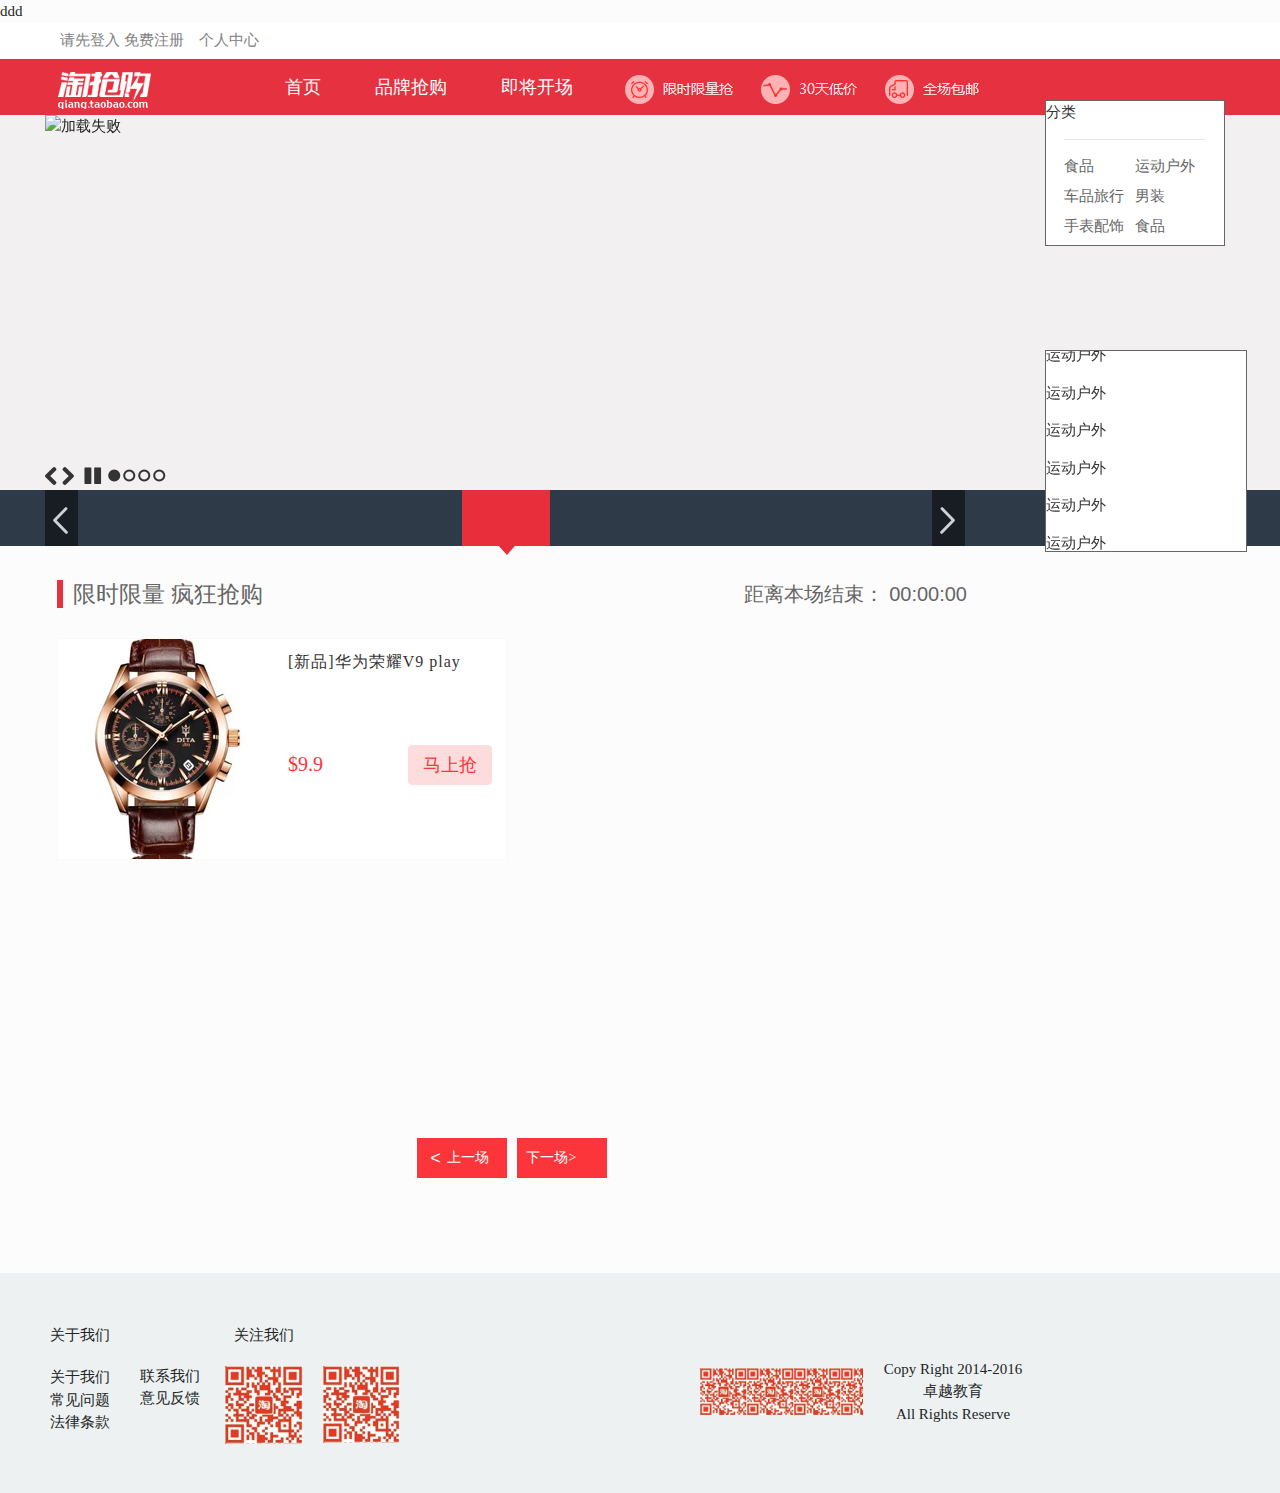
==== commit d5ec7a01: "conmit" ====
--- a/电商秒杀/index.html
+++ b/电商秒杀/index.html
@@ -2,6 +2,7 @@
 <html>
 <head lang="en">
     <meta charset="UTF-8">
+    <meta content="application/ccmp+xmlg">
     <title>秒杀首页</title>
 </head>
 <link rel="stylesheet" href="./css/index.css"/>
@@ -9,6 +10,9 @@
 <link rel="stylesheet" href="css/font-awesome.min.css">
 <body>
 <div id='rtt'></div>
+<div class="classdd">
+    <footer>ddd</footer>
+</div>
 <!-----------------------登入-------------- -->
     <div id="sitenav">
         <div id="safe_nav">
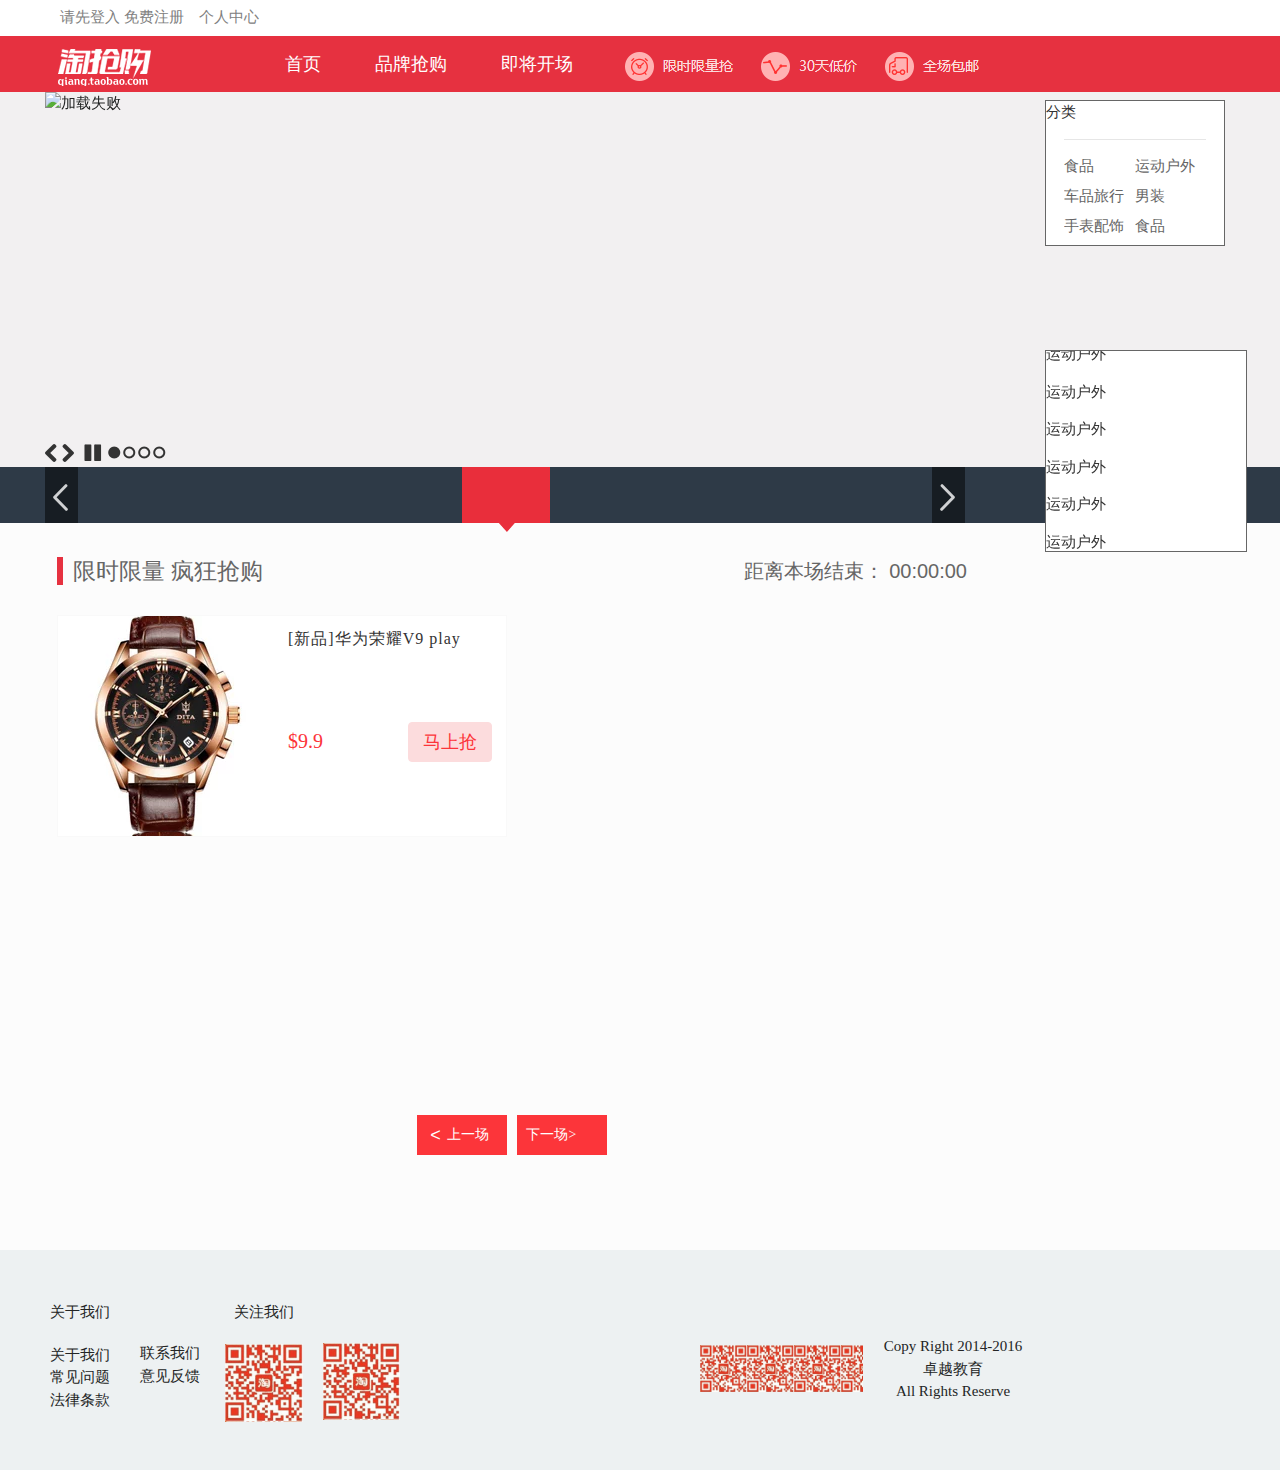
==== commit 2de25e94: "删除" ====
--- a/电商秒杀/index.html
+++ b/电商秒杀/index.html
@@ -10,9 +10,7 @@
 <link rel="stylesheet" href="css/font-awesome.min.css">
 <body>
 <div id='rtt'></div>
-<div class="classdd">
-    <footer>ddd</footer>
-</div>
+
 <!-----------------------登入-------------- -->
     <div id="sitenav">
         <div id="safe_nav">
